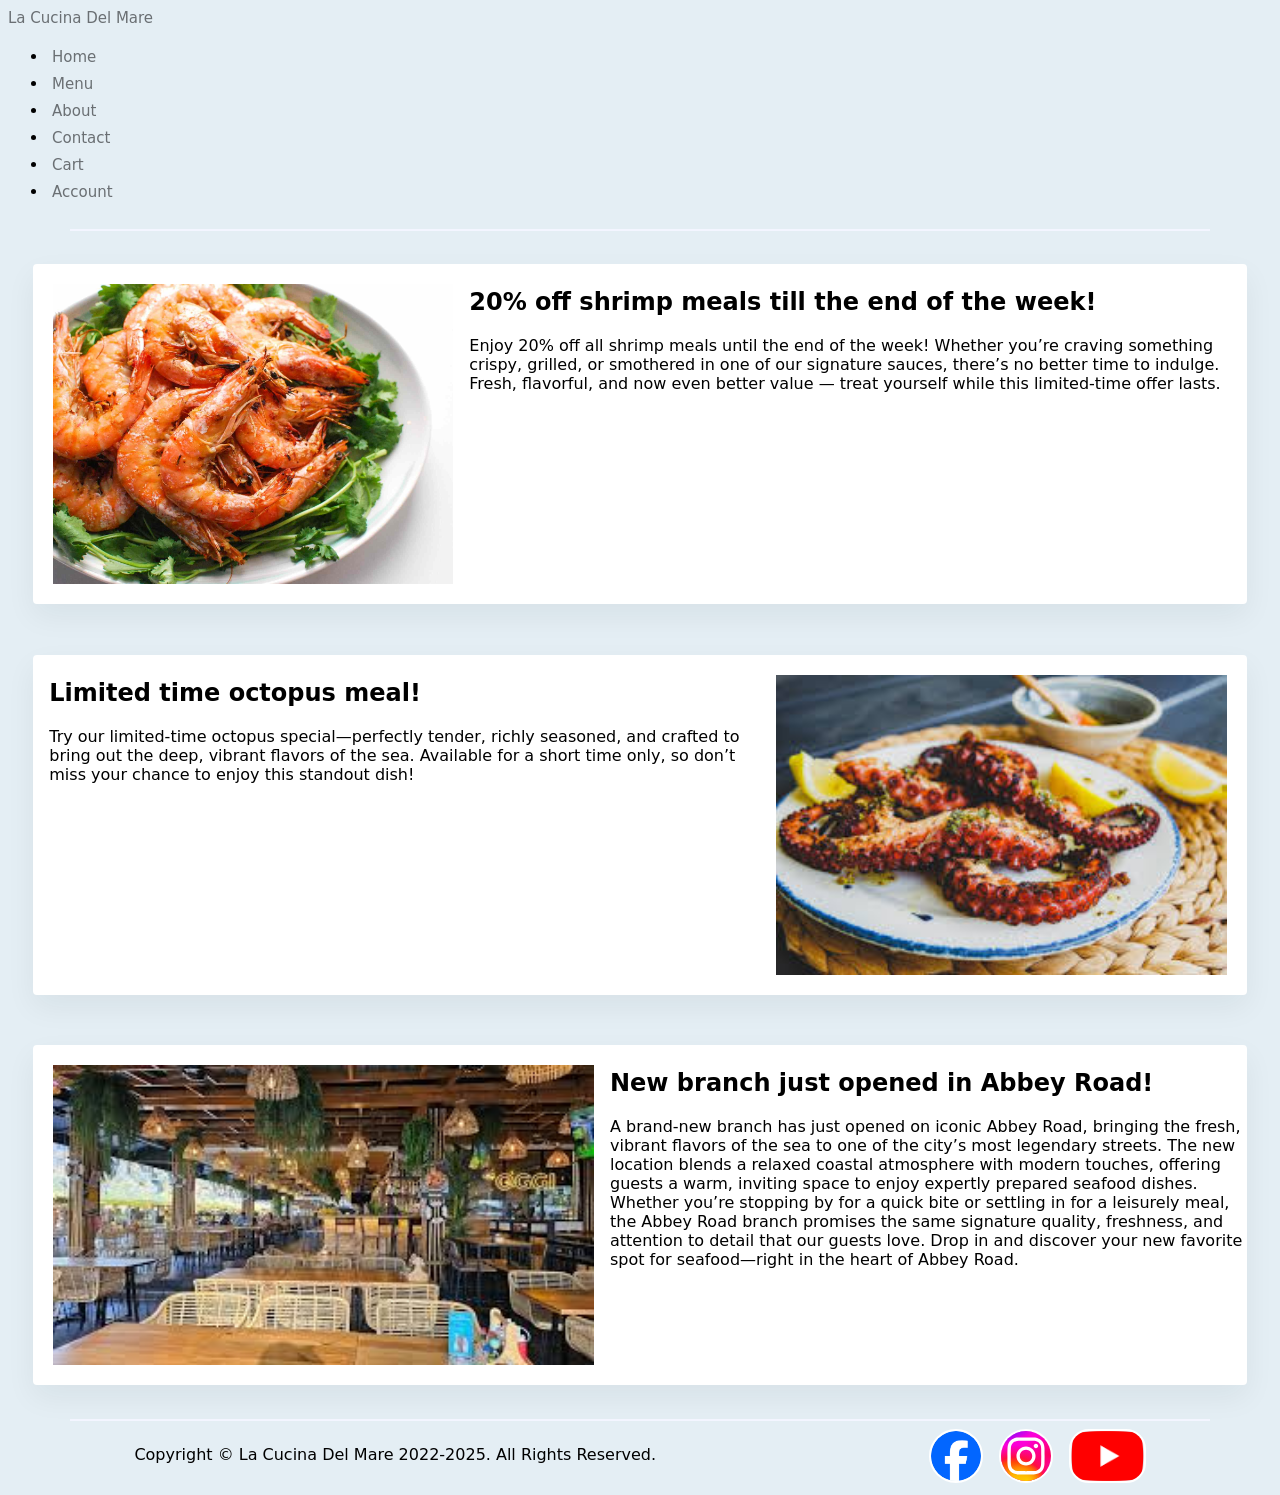
==== Pages/index.html @ c2605d42 "Adjust page directories" ====
<!DOCTYPE html>
<html lang="en">
  <head>
    <meta charset="UTF-8" />
    <meta name="viewport" content="width=device-width, initial-scale=1.0" />
    <title>La Cucina Del Mare</title>
    <link rel="icon" type="image/x-icon" href="../Assets/prawn.png" />
    <script src="../jquery-3.7.1.min.js.js"></script>
    <link rel="stylesheet" href="../Stylesheets/styleHome.css" />
    <script src="../Scripts/homePageScript.js"></script>
  </head>
  <body>
    <header class="alt-header" role="banner">
      <div class="alt-container">
        <a
          class="alt-logo"
          href="../Pages/index.html"
          aria-label="La Cucina Del Mare homepage"
          >La Cucina Del Mare</a
        >
        <nav class="alt-nav" role="navigation" aria-label="Main navigation">
          <ul>
            <li><a href="../Pages/index.html">Home</a></li>
            <li><a href="../Pages/Menu.html" class="active">Menu</a></li>
            <li><a href="../Pages/about-alt.html">About</a></li>
            <li><a href="../Pages/contact.html">Contact</a></li>
            <li><a href="../Pages/cart.php">Cart</a></li>
            <li><a href="../Pages/account.php">Account</a></li>
          </ul>
        </nav>
      </div>
    </header>
    <main>
      <hr class="top-main-seperator" />
      <!-- First Post -->
      <div class="post">
        <div class="img-div">
          <img src="../Assets/shrimp.jpg" class="content-img" width="100%" />
        </div>
        <div class="description">
          <h2>20% off shrimp meals till the end of the week!</h2>
          <p>
            Enjoy 20% off all shrimp meals until the end of the week! Whether
            you’re craving something crispy, grilled, or smothered in one of our
            signature sauces, there’s no better time to indulge. Fresh,
            flavorful, and now even better value — treat yourself while this
            limited-time offer lasts.
          </p>
        </div>
      </div>
      <!-- Second Post -->
      <div class="post">
        <div class="description shift-right">
          <h2>Limited time octopus meal!</h2>
          <p>
            Try our limited-time octopus special—perfectly tender, richly
            seasoned, and crafted to bring out the deep, vibrant flavors of the
            sea. Available for a short time only, so don’t miss your chance to
            enjoy this standout dish!
          </p>
        </div>
        <div class="img-div">
          <img
            src="../Assets/cooked_octo.jpg"
            class="content-img"
            width="100%"
          />
        </div>
      </div>
      <!-- Third Post -->
      <div class="post">
        <div class="img-div">
          <img
            src="../Assets/restaurant_img1.jpg"
            class="content-img"
            width="100%"
            id="photo1"
          />
          <img
            src="../Assets/restaurant_img2.jpg"
            class="content-img"
            width="100%"
            style="display: none"
            id="photo2"
          />
          <img
            src="../Assets/restaurant_img3.jpg"
            class="content-img"
            width="100%"
            style="display: none"
            id="photo3"
          />
        </div>
        <div class="description">
          <h2>New branch just opened in Abbey Road!</h2>
          <p>
            A brand-new branch has just opened on iconic Abbey Road, bringing
            the fresh, vibrant flavors of the sea to one of the city’s most
            legendary streets. The new location blends a relaxed coastal
            atmosphere with modern touches, offering guests a warm, inviting
            space to enjoy expertly prepared seafood dishes. Whether you’re
            stopping by for a quick bite or settling in for a leisurely meal,
            the Abbey Road branch promises the same signature quality,
            freshness, and attention to detail that our guests love. Drop in and
            discover your new favorite spot for seafood—right in the heart of
            Abbey Road.
          </p>
        </div>
      </div>
      <!---->
    </main>
    <hr />
    <footer>
      <p class="Copyright">
        Copyright © La Cucina Del Mare 2022-2025. All Rights Reserved.
      </p>
      <div class="social-media">
        <a href="https://www.facebook.com/" target="_blank"
          ><img src="../Assets/facebook.png" class="social-img"
        /></a>
        <a href="https://www.instagram.com/" target="_blank"
          ><img src="../Assets/Instagram_logo_2022.svg" class="social-img"
        /></a>
        <a href="https://www.youtube.com/" target="_blank"
          ><img
            src="../Assets/Youtube_logo.png"
            class="social-img"
            id="youtube"
        /></a>
      </div>
    </footer>
  </body>
</html>
---- Stylesheets/styleHome.css ----
:root{
    --primary: #0b5f8a;
    --accent: #ff8c42;
    --post-color: #ffffff;
    --bg: #e4eef4;
    --muted: #6a6f73;
    background-color: var(--bg);
}
body{
    font-family: system-ui, -apple-system, BlinkMacSystemFont, 'Segoe UI', Roboto, Oxygen, Ubuntu, Cantarell, 'Open Sans', 'Helvetica Neue', sans-serif;
}
.top{
    color: var(--primary); 
    display: flex;
    justify-content: space-between;
    padding: 2%;
    height: 40px;
    padding: 0 4%;
    margin: 12px 10%;
}
.logoTitle{
    min-width: 155px;
    display: flex;
    flex: 2;
}
.logo-img{
    height: 100%;
}
.navBar{
    display: block;
}
h1{
    font-size: 16px;
    margin-top: 18px;
    margin-bottom: 0px;
}
button{
    width: 75px;
    height: 75px;
}
hr{
    width: 90%;
    border-style: solid;
    border-color: #f3f5ff;
}
.post{
    flex: 1 1 auto;
    min-width: 80%;
    display: flex;
    flex-wrap: wrap;
    margin: 2%;
    justify-content: center;
    max-height: 600px;
    border-width: 4px;
    border-style: solid;
    border-color: var(--post-color);
    border-radius: 4px;
    background-color: var(--post-color);
    box-shadow: 0 12px 30px rgba(20,40,40,0.06);
}
.shift-right{
    margin-left: 12px;
}
.post img{
    height: 300px;
    margin: 12px;
    border-width: 4px;
    border-radius: 4px;
    border-style: solid;
    border-color: var(--post-color);

}
.description{
    flex:1;
    min-width: 35%;
}
.img-div{
    display: flex;

}
main{
    display: flex;
    flex-wrap: wrap;
}
nav{
    flex: 1;
}
.navBar{
    display: flex;
    list-style: none;
    justify-content: space-evenly;
    gap: 4px;
}
a{
    box-sizing: content-box;
    text-decoration: none;
    font-size: 15px;
    color: var(--muted);
}
li{
    padding: 4px;
    border-color: var(--bg);
    border-radius: 6px;
}
li:hover{
    border-color: rgba(11, 95, 138, 0.06);
    background-color: rgba(11, 95, 138, 0.06);
}
a:hover{
    color: var(--primary);
}
/*Highlights currently selected page*/
.cur-page{
    border-color: rgba(11, 95, 138, 0.06);
    background-color: rgba(11, 95, 138, 0.06);
}
.cur-page a{
    color: var(--primary);
}
@media (max-width: 700px) {
    .top{
        margin-left: 0;
    }
}
footer{
    margin: 0 10%;
    display: flex;
    justify-content: space-between;
}
.social-media{
    display: flex;
    gap: 16px;
}
.social-img{
    height: 50px;
    border-color: var(--post-color);
    border-width: 2px;
    border-style: solid;
    border-radius: 64px;
    position: relative;
}
#youtube{
    border-radius: 20px;
}
:root {
    /* colors Zyad chose
  --primary: #0b5f8a; /* deep sea blue */
  /*--accent: #ff8c42; /* coral */
  /*--muted: #6a6f73;
  --surface: #ffffff;
  --card-radius: 14px;
  */
}
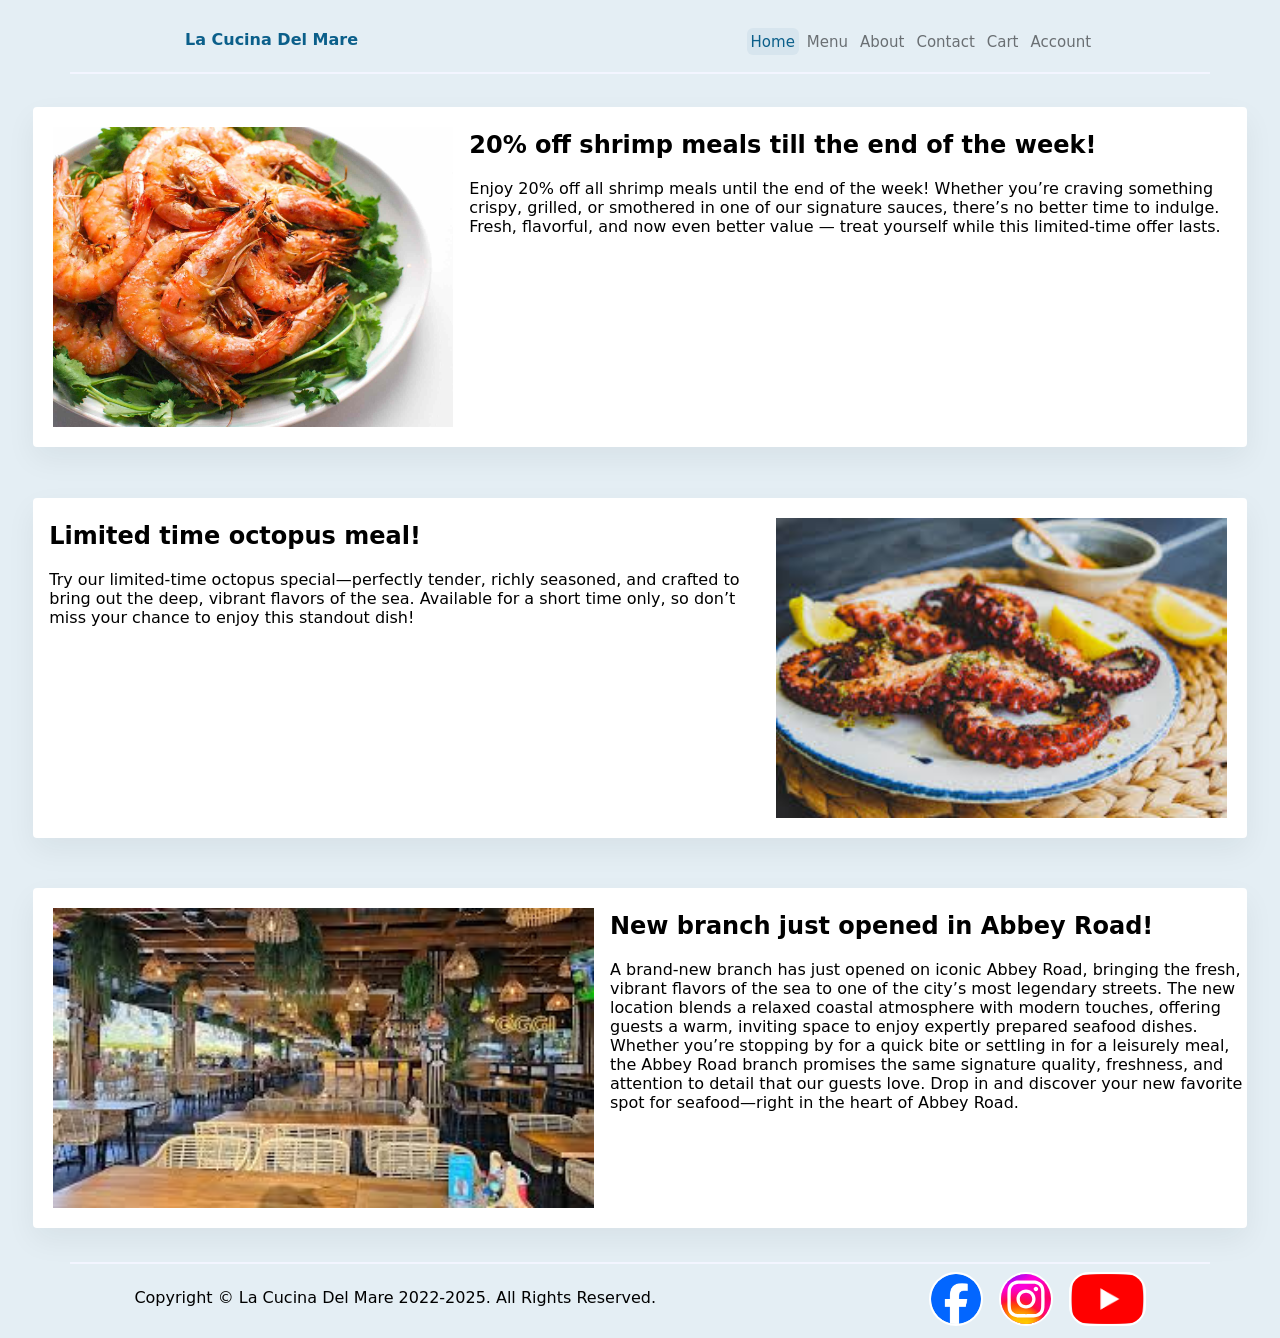
==== commit ddf26a03: "modified index.html" ====
--- a/Pages/index.html
+++ b/Pages/index.html
@@ -1,133 +1,82 @@
 <!DOCTYPE html>
 <html lang="en">
-  <head>
-    <meta charset="UTF-8" />
-    <meta name="viewport" content="width=device-width, initial-scale=1.0" />
+<head>
+    <meta charset="UTF-8">
+    <meta name="viewport" content="width=device-width, initial-scale=1.0">
     <title>La Cucina Del Mare</title>
-    <link rel="icon" type="image/x-icon" href="../Assets/prawn.png" />
+    <link rel="icon" type="image/x-icon" href="../Assets/prawn.png">
     <script src="../jquery-3.7.1.min.js.js"></script>
-    <link rel="stylesheet" href="../Stylesheets/styleHome.css" />
+    <link rel="stylesheet" href="../Stylesheets/styleHome.css">
     <script src="../Scripts/homePageScript.js"></script>
-  </head>
-  <body>
-    <header class="alt-header" role="banner">
-      <div class="alt-container">
-        <a
-          class="alt-logo"
-          href="../Pages/index.html"
-          aria-label="La Cucina Del Mare homepage"
-          >La Cucina Del Mare</a
-        >
-        <nav class="alt-nav" role="navigation" aria-label="Main navigation">
-          <ul>
-            <li><a href="../Pages/index.html">Home</a></li>
-            <li><a href="../Pages/Menu.html" class="active">Menu</a></li>
-            <li><a href="../Pages/about-alt.html">About</a></li>
-            <li><a href="../Pages/contact.html">Contact</a></li>
-            <li><a href="../Pages/cart.php">Cart</a></li>
-            <li><a href="../Pages/account.php">Account</a></li>
-          </ul>
+</head>
+<body>
+    <header>
+        <div class="top">
+            <div class="logoTitle">
+                <h1>La Cucina Del Mare</h1>
+            </div>
+        <nav>
+        <ul class="navBar">
+            <li class="cur-page"><a href="">Home</a></li>
+            <li><a href="Menu.html">Menu</a></li>
+            <li><a href="about-alt.html">About</a></li>
+            <li><a href="contact.html">Contact</a></li>
+            <li><a href="cart.php">Cart</a></li>
+            <li><a href="account.php">Account</a></li>
+        </ul>  
         </nav>
-      </div>
+        </div>
     </header>
     <main>
-      <hr class="top-main-seperator" />
-      <!-- First Post -->
-      <div class="post">
-        <div class="img-div">
-          <img src="../Assets/shrimp.jpg" class="content-img" width="100%" />
+        <hr class="top-main-seperator">
+        <!-- First Post -->
+        <div class="post">
+            <div class="img-div">
+            <img src="../Assets/shrimp.jpg" class="content-img" width="100%">
+            </div>
+                <div class="description">
+                <h2>20% off shrimp meals till the end of the week!</h2>
+                <p>
+                    Enjoy 20% off all shrimp meals until the end of the week! Whether you’re craving something crispy, grilled, or smothered in one of our signature sauces, there’s no better time to indulge. Fresh, flavorful, and now even better value — treat yourself while this limited-time offer lasts.
+                </p>
+                </div>
         </div>
-        <div class="description">
-          <h2>20% off shrimp meals till the end of the week!</h2>
-          <p>
-            Enjoy 20% off all shrimp meals until the end of the week! Whether
-            you’re craving something crispy, grilled, or smothered in one of our
-            signature sauces, there’s no better time to indulge. Fresh,
-            flavorful, and now even better value — treat yourself while this
-            limited-time offer lasts.
-          </p>
+        <!-- Second Post -->
+        <div class="post">
+            <div class="description shift-right">
+                <h2>Limited time octopus meal!</h2>
+                <p>Try our limited-time octopus special—perfectly tender, richly seasoned, and crafted to bring out the deep, vibrant flavors of the sea. Available for a short time only, so don’t miss your chance to enjoy this standout dish!
+                </p>
+            </div>  
+            <div class="img-div">
+            <img src="../Assets/cooked_octo.jpg" class="content-img" width="100%">
+            </div>
         </div>
-      </div>
-      <!-- Second Post -->
-      <div class="post">
-        <div class="description shift-right">
-          <h2>Limited time octopus meal!</h2>
-          <p>
-            Try our limited-time octopus special—perfectly tender, richly
-            seasoned, and crafted to bring out the deep, vibrant flavors of the
-            sea. Available for a short time only, so don’t miss your chance to
-            enjoy this standout dish!
-          </p>
+        <!-- Third Post -->
+            <div class="post">
+            <div class="img-div">        
+            <img src="../Assets/restaurant_img1.jpg" class="content-img" width="100%" id="photo1">
+            <img src="../Assets/restaurant_img2.jpg" class="content-img" width="100%" style="display: none;"
+            id="photo2">
+            <img src="../Assets/restaurant_img3.jpg" class="content-img" width="100%" style="display: none;"
+            id="photo3">
+            </div>
+                <div class="description">
+                    <h2>New branch just opened in Abbey Road!</h2>
+                    <p>A brand-new branch has just opened on iconic Abbey Road, bringing the fresh, vibrant flavors of the sea to one of the city’s most legendary streets. The new location blends a relaxed coastal atmosphere with modern touches, offering guests a warm, inviting space to enjoy expertly prepared seafood dishes. Whether you’re stopping by for a quick bite or settling in for a leisurely meal, the Abbey Road branch promises the same signature quality, freshness, and attention to detail that our guests love. Drop in and discover your new favorite spot for seafood—right in the heart of Abbey Road.
+                    </p>
+                </div>
         </div>
-        <div class="img-div">
-          <img
-            src="../Assets/cooked_octo.jpg"
-            class="content-img"
-            width="100%"
-          />
+        <!---->
+    </main>
+    <hr>
+    <footer>
+        <p class="Copyright">Copyright © La Cucina Del Mare 2022-2025. All Rights Reserved.</p>
+        <div class="social-media">
+            <a href="https://www.facebook.com/" target="_blank"><img src="../Assets/facebook.png" class="social-img"></a>
+            <a href="https://www.instagram.com/" target="_blank"><img src="../Assets/Instagram_logo_2022.svg" class="social-img"></a>
+            <a href="https://www.youtube.com/" target="_blank"><img src="../Assets/Youtube_logo.png" class="social-img" id="youtube"></a>            
         </div>
-      </div>
-      <!-- Third Post -->
-      <div class="post">
-        <div class="img-div">
-          <img
-            src="../Assets/restaurant_img1.jpg"
-            class="content-img"
-            width="100%"
-            id="photo1"
-          />
-          <img
-            src="../Assets/restaurant_img2.jpg"
-            class="content-img"
-            width="100%"
-            style="display: none"
-            id="photo2"
-          />
-          <img
-            src="../Assets/restaurant_img3.jpg"
-            class="content-img"
-            width="100%"
-            style="display: none"
-            id="photo3"
-          />
-        </div>
-        <div class="description">
-          <h2>New branch just opened in Abbey Road!</h2>
-          <p>
-            A brand-new branch has just opened on iconic Abbey Road, bringing
-            the fresh, vibrant flavors of the sea to one of the city’s most
-            legendary streets. The new location blends a relaxed coastal
-            atmosphere with modern touches, offering guests a warm, inviting
-            space to enjoy expertly prepared seafood dishes. Whether you’re
-            stopping by for a quick bite or settling in for a leisurely meal,
-            the Abbey Road branch promises the same signature quality,
-            freshness, and attention to detail that our guests love. Drop in and
-            discover your new favorite spot for seafood—right in the heart of
-            Abbey Road.
-          </p>
-        </div>
-      </div>
-      <!---->
-    </main>
-    <hr />
-    <footer>
-      <p class="Copyright">
-        Copyright © La Cucina Del Mare 2022-2025. All Rights Reserved.
-      </p>
-      <div class="social-media">
-        <a href="https://www.facebook.com/" target="_blank"
-          ><img src="../Assets/facebook.png" class="social-img"
-        /></a>
-        <a href="https://www.instagram.com/" target="_blank"
-          ><img src="../Assets/Instagram_logo_2022.svg" class="social-img"
-        /></a>
-        <a href="https://www.youtube.com/" target="_blank"
-          ><img
-            src="../Assets/Youtube_logo.png"
-            class="social-img"
-            id="youtube"
-        /></a>
-      </div>
     </footer>
-  </body>
-</html>
+</body>
+</html>
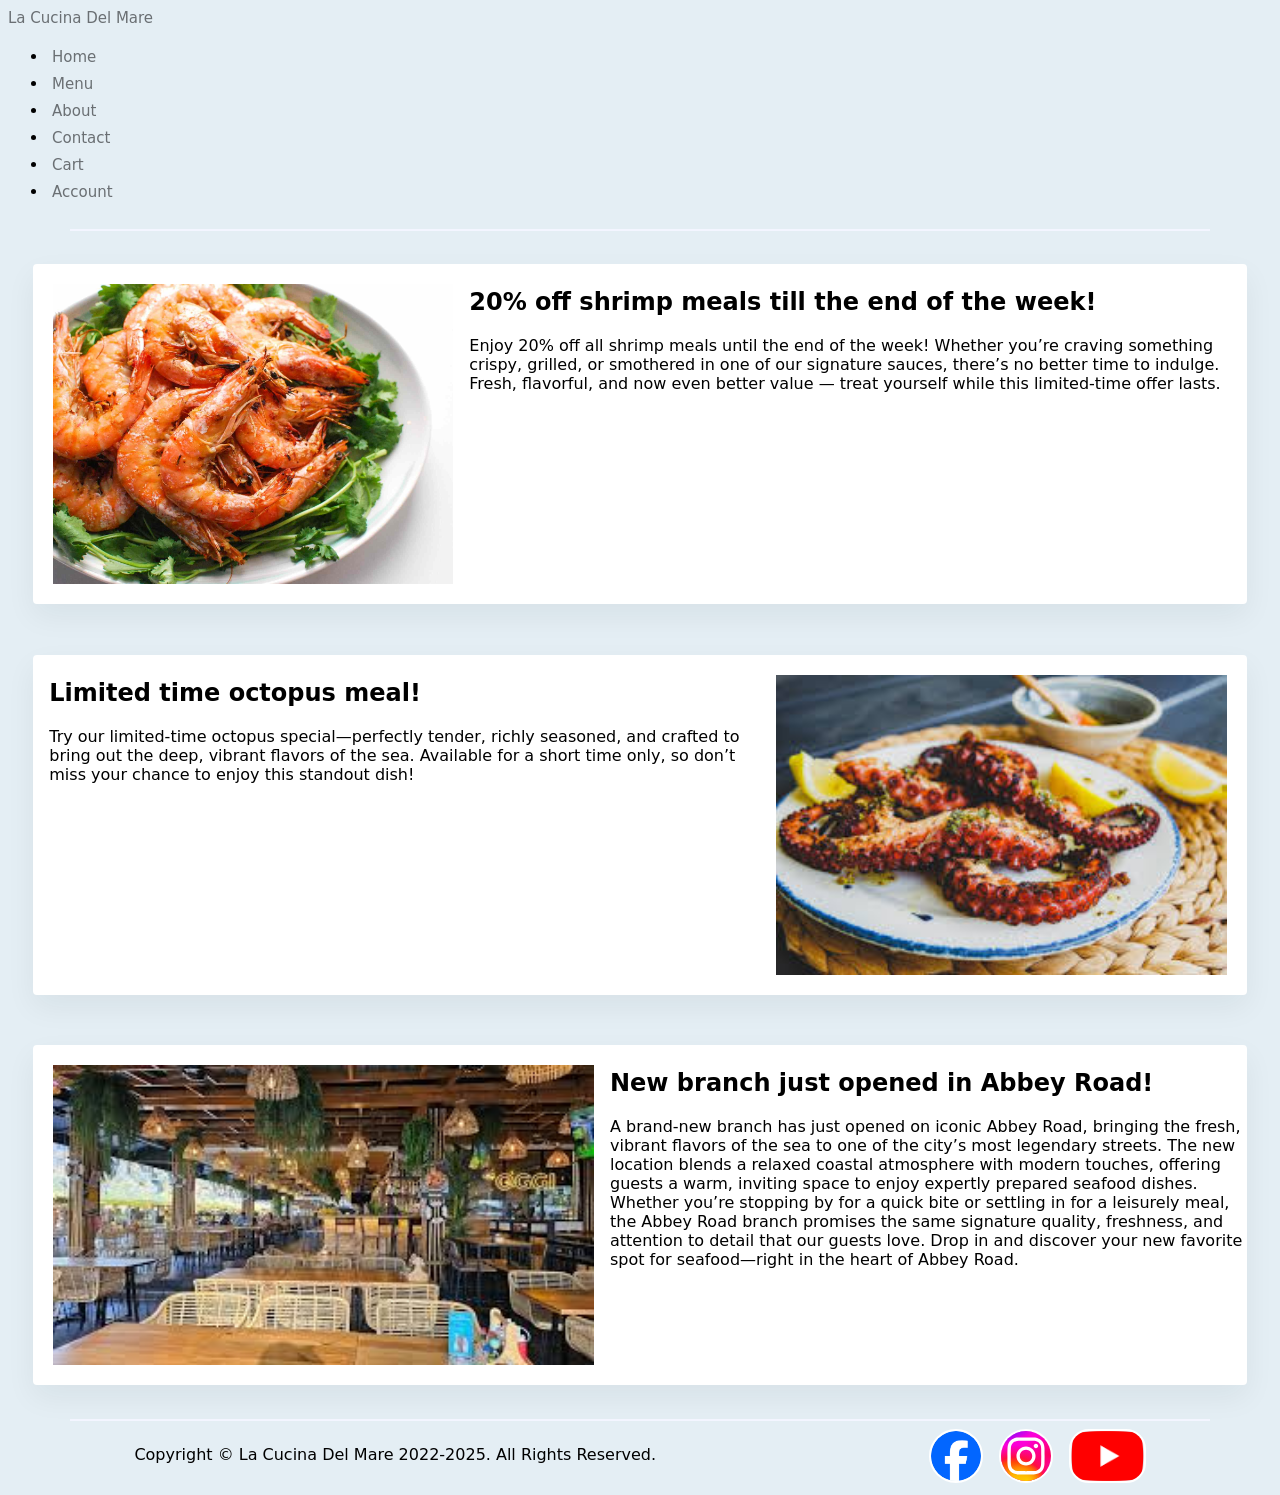
==== commit ae17d95b: "No Changes" ====
--- a/Pages/index.html
+++ b/Pages/index.html
@@ -1,82 +1,133 @@
 <!DOCTYPE html>
 <html lang="en">
-<head>
-    <meta charset="UTF-8">
-    <meta name="viewport" content="width=device-width, initial-scale=1.0">
+  <head>
+    <meta charset="UTF-8" />
+    <meta name="viewport" content="width=device-width, initial-scale=1.0" />
     <title>La Cucina Del Mare</title>
-    <link rel="icon" type="image/x-icon" href="../Assets/prawn.png">
+    <link rel="icon" type="image/x-icon" href="../Assets/prawn.png" />
     <script src="../jquery-3.7.1.min.js.js"></script>
-    <link rel="stylesheet" href="../Stylesheets/styleHome.css">
+    <link rel="stylesheet" href="../Stylesheets/styleHome.css" />
     <script src="../Scripts/homePageScript.js"></script>
-</head>
-<body>
-    <header>
-        <div class="top">
-            <div class="logoTitle">
-                <h1>La Cucina Del Mare</h1>
-            </div>
-        <nav>
-        <ul class="navBar">
-            <li class="cur-page"><a href="">Home</a></li>
-            <li><a href="Menu.html">Menu</a></li>
-            <li><a href="about-alt.html">About</a></li>
-            <li><a href="contact.html">Contact</a></li>
-            <li><a href="cart.php">Cart</a></li>
-            <li><a href="account.php">Account</a></li>
-        </ul>  
+  </head>
+  <body>
+    <header class="alt-header" role="banner">
+      <div class="alt-container">
+        <a
+          class="alt-logo"
+          href="../Pages/index.html"
+          aria-label="La Cucina Del Mare homepage"
+          >La Cucina Del Mare</a
+        >
+        <nav class="alt-nav" role="navigation" aria-label="Main navigation">
+          <ul>
+            <li><a href="../Pages/index.html">Home</a></li>
+            <li><a href="../Pages/Menu.html">Menu</a></li>
+            <li><a href="../Pages/about-alt.html">About</a></li>
+            <li><a href="../Pages/contact.html">Contact</a></li>
+            <li><a href="../Pages/cart.php">Cart</a></li>
+            <li><a href="../Pages/account.php">Account</a></li>
+          </ul>
         </nav>
-        </div>
+      </div>
     </header>
     <main>
-        <hr class="top-main-seperator">
-        <!-- First Post -->
-        <div class="post">
-            <div class="img-div">
-            <img src="../Assets/shrimp.jpg" class="content-img" width="100%">
-            </div>
-                <div class="description">
-                <h2>20% off shrimp meals till the end of the week!</h2>
-                <p>
-                    Enjoy 20% off all shrimp meals until the end of the week! Whether you’re craving something crispy, grilled, or smothered in one of our signature sauces, there’s no better time to indulge. Fresh, flavorful, and now even better value — treat yourself while this limited-time offer lasts.
-                </p>
-                </div>
+      <hr class="top-main-seperator" />
+      <!-- First Post -->
+      <div class="post">
+        <div class="img-div">
+          <img src="../Assets/shrimp.jpg" class="content-img" width="100%" />
         </div>
-        <!-- Second Post -->
-        <div class="post">
-            <div class="description shift-right">
-                <h2>Limited time octopus meal!</h2>
-                <p>Try our limited-time octopus special—perfectly tender, richly seasoned, and crafted to bring out the deep, vibrant flavors of the sea. Available for a short time only, so don’t miss your chance to enjoy this standout dish!
-                </p>
-            </div>  
-            <div class="img-div">
-            <img src="../Assets/cooked_octo.jpg" class="content-img" width="100%">
-            </div>
+        <div class="description">
+          <h2>20% off shrimp meals till the end of the week!</h2>
+          <p>
+            Enjoy 20% off all shrimp meals until the end of the week! Whether
+            you’re craving something crispy, grilled, or smothered in one of our
+            signature sauces, there’s no better time to indulge. Fresh,
+            flavorful, and now even better value — treat yourself while this
+            limited-time offer lasts.
+          </p>
         </div>
-        <!-- Third Post -->
-            <div class="post">
-            <div class="img-div">        
-            <img src="../Assets/restaurant_img1.jpg" class="content-img" width="100%" id="photo1">
-            <img src="../Assets/restaurant_img2.jpg" class="content-img" width="100%" style="display: none;"
-            id="photo2">
-            <img src="../Assets/restaurant_img3.jpg" class="content-img" width="100%" style="display: none;"
-            id="photo3">
-            </div>
-                <div class="description">
-                    <h2>New branch just opened in Abbey Road!</h2>
-                    <p>A brand-new branch has just opened on iconic Abbey Road, bringing the fresh, vibrant flavors of the sea to one of the city’s most legendary streets. The new location blends a relaxed coastal atmosphere with modern touches, offering guests a warm, inviting space to enjoy expertly prepared seafood dishes. Whether you’re stopping by for a quick bite or settling in for a leisurely meal, the Abbey Road branch promises the same signature quality, freshness, and attention to detail that our guests love. Drop in and discover your new favorite spot for seafood—right in the heart of Abbey Road.
-                    </p>
-                </div>
+      </div>
+      <!-- Second Post -->
+      <div class="post">
+        <div class="description shift-right">
+          <h2>Limited time octopus meal!</h2>
+          <p>
+            Try our limited-time octopus special—perfectly tender, richly
+            seasoned, and crafted to bring out the deep, vibrant flavors of the
+            sea. Available for a short time only, so don’t miss your chance to
+            enjoy this standout dish!
+          </p>
         </div>
-        <!---->
+        <div class="img-div">
+          <img
+            src="../Assets/cooked_octo.jpg"
+            class="content-img"
+            width="100%"
+          />
+        </div>
+      </div>
+      <!-- Third Post -->
+      <div class="post">
+        <div class="img-div">
+          <img
+            src="../Assets/restaurant_img1.jpg"
+            class="content-img"
+            width="100%"
+            id="photo1"
+          />
+          <img
+            src="../Assets/restaurant_img2.jpg"
+            class="content-img"
+            width="100%"
+            style="display: none"
+            id="photo2"
+          />
+          <img
+            src="../Assets/restaurant_img3.jpg"
+            class="content-img"
+            width="100%"
+            style="display: none"
+            id="photo3"
+          />
+        </div>
+        <div class="description">
+          <h2>New branch just opened in Abbey Road!</h2>
+          <p>
+            A brand-new branch has just opened on iconic Abbey Road, bringing
+            the fresh, vibrant flavors of the sea to one of the city’s most
+            legendary streets. The new location blends a relaxed coastal
+            atmosphere with modern touches, offering guests a warm, inviting
+            space to enjoy expertly prepared seafood dishes. Whether you’re
+            stopping by for a quick bite or settling in for a leisurely meal,
+            the Abbey Road branch promises the same signature quality,
+            freshness, and attention to detail that our guests love. Drop in and
+            discover your new favorite spot for seafood—right in the heart of
+            Abbey Road.
+          </p>
+        </div>
+      </div>
+      <!---->
     </main>
-    <hr>
+    <hr />
     <footer>
-        <p class="Copyright">Copyright © La Cucina Del Mare 2022-2025. All Rights Reserved.</p>
-        <div class="social-media">
-            <a href="https://www.facebook.com/" target="_blank"><img src="../Assets/facebook.png" class="social-img"></a>
-            <a href="https://www.instagram.com/" target="_blank"><img src="../Assets/Instagram_logo_2022.svg" class="social-img"></a>
-            <a href="https://www.youtube.com/" target="_blank"><img src="../Assets/Youtube_logo.png" class="social-img" id="youtube"></a>            
-        </div>
+      <p class="Copyright">
+        Copyright © La Cucina Del Mare 2022-2025. All Rights Reserved.
+      </p>
+      <div class="social-media">
+        <a href="https://www.facebook.com/" target="_blank"
+          ><img src="../Assets/facebook.png" class="social-img"
+        /></a>
+        <a href="https://www.instagram.com/" target="_blank"
+          ><img src="../Assets/Instagram_logo_2022.svg" class="social-img"
+        /></a>
+        <a href="https://www.youtube.com/" target="_blank"
+          ><img
+            src="../Assets/Youtube_logo.png"
+            class="social-img"
+            id="youtube"
+        /></a>
+      </div>
     </footer>
-</body>
-</html>+  </body>
+</html>
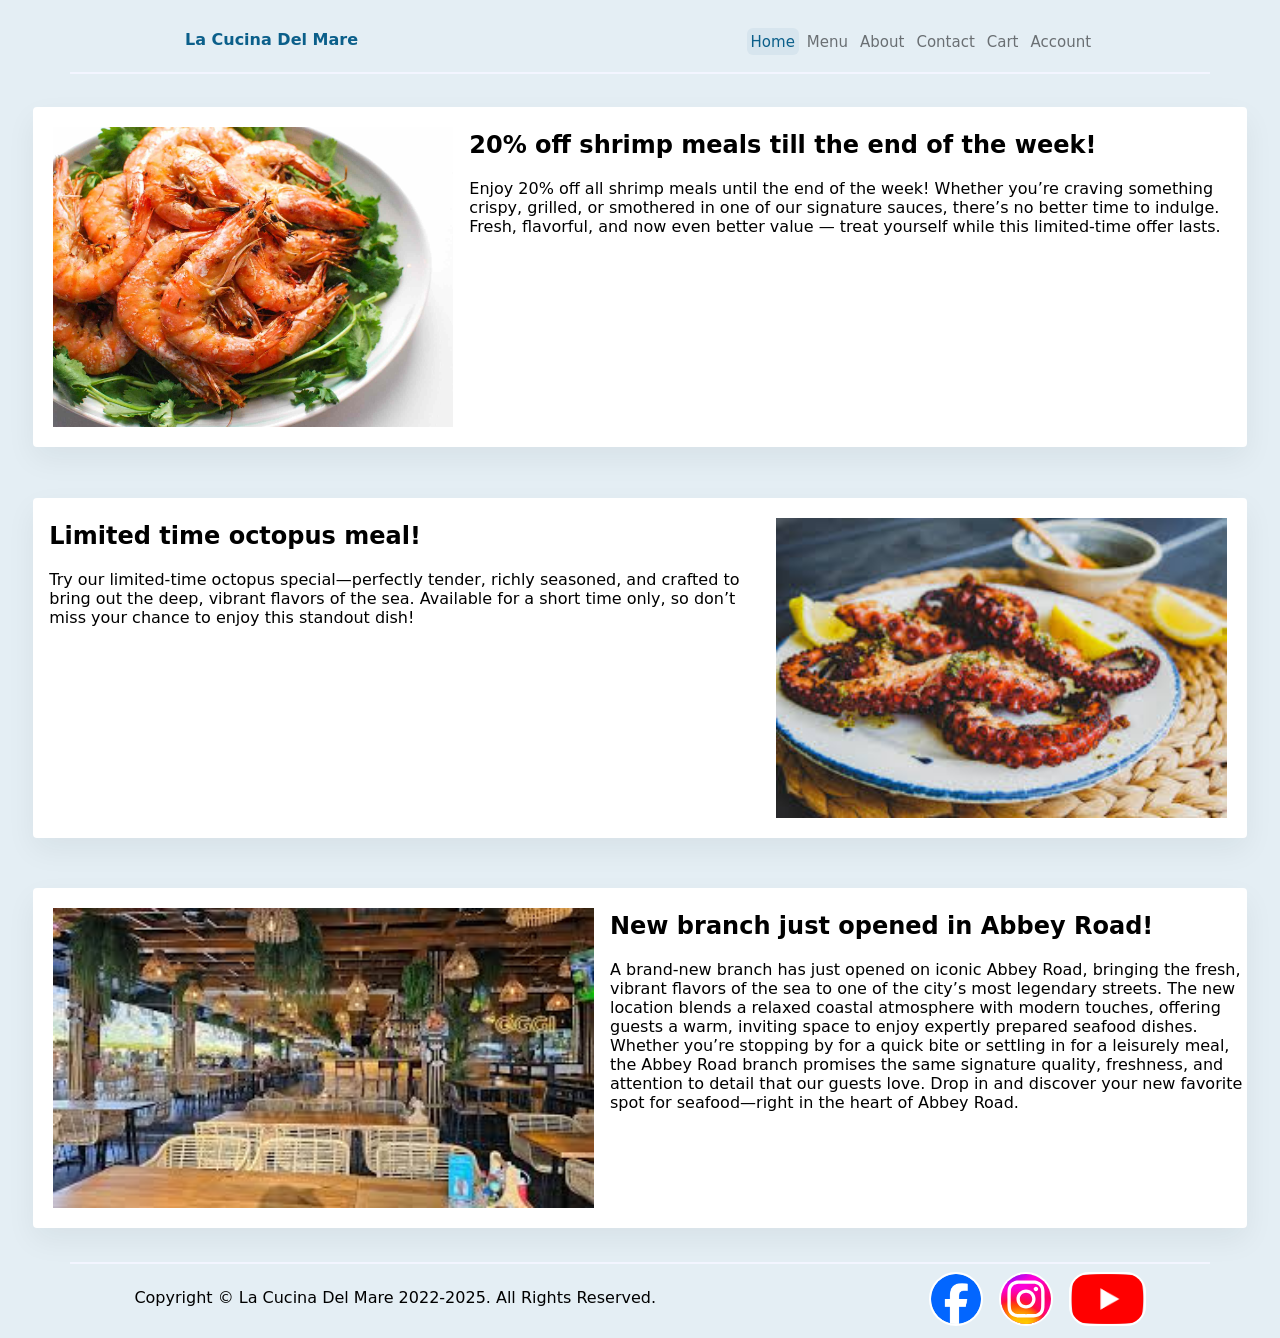
==== commit 5718640e: "working on admin cart page" ====
--- a/Pages/index.html
+++ b/Pages/index.html
@@ -1,133 +1,82 @@
 <!DOCTYPE html>
 <html lang="en">
-  <head>
-    <meta charset="UTF-8" />
-    <meta name="viewport" content="width=device-width, initial-scale=1.0" />
+<head>
+    <meta charset="UTF-8">
+    <meta name="viewport" content="width=device-width, initial-scale=1.0">
     <title>La Cucina Del Mare</title>
-    <link rel="icon" type="image/x-icon" href="../Assets/prawn.png" />
+    <link rel="icon" type="image/x-icon" href="../Assets/prawn.png">
     <script src="../jquery-3.7.1.min.js.js"></script>
-    <link rel="stylesheet" href="../Stylesheets/styleHome.css" />
+    <link rel="stylesheet" href="../Stylesheets/styleHome.css">
     <script src="../Scripts/homePageScript.js"></script>
-  </head>
-  <body>
-    <header class="alt-header" role="banner">
-      <div class="alt-container">
-        <a
-          class="alt-logo"
-          href="../Pages/index.html"
-          aria-label="La Cucina Del Mare homepage"
-          >La Cucina Del Mare</a
-        >
-        <nav class="alt-nav" role="navigation" aria-label="Main navigation">
-          <ul>
-            <li><a href="../Pages/index.html">Home</a></li>
-            <li><a href="../Pages/Menu.html">Menu</a></li>
-            <li><a href="../Pages/about-alt.html">About</a></li>
-            <li><a href="../Pages/contact.html">Contact</a></li>
-            <li><a href="../Pages/cart.php">Cart</a></li>
-            <li><a href="../Pages/account.php">Account</a></li>
-          </ul>
+</head>
+<body>
+    <header>
+        <div class="top">
+            <div class="logoTitle">
+                <h1>La Cucina Del Mare</h1>
+            </div>
+        <nav>
+        <ul class="navBar">
+            <li class="cur-page"><a href="">Home</a></li>
+            <li><a href="Menu.php">Menu</a></li>
+            <li><a href="about-alt.html">About</a></li>
+            <li><a href="contact.html">Contact</a></li>
+            <li><a href="cart.php">Cart</a></li>
+            <li><a href="account.php">Account</a></li>
+        </ul>  
         </nav>
-      </div>
+        </div>
     </header>
     <main>
-      <hr class="top-main-seperator" />
-      <!-- First Post -->
-      <div class="post">
-        <div class="img-div">
-          <img src="../Assets/shrimp.jpg" class="content-img" width="100%" />
+        <hr class="top-main-seperator">
+        <!-- First Post -->
+        <div class="post">
+            <div class="img-div">
+            <img src="../Assets/shrimp.jpg" class="content-img" width="100%">
+            </div>
+                <div class="description">
+                <h2>20% off shrimp meals till the end of the week!</h2>
+                <p>
+                    Enjoy 20% off all shrimp meals until the end of the week! Whether you’re craving something crispy, grilled, or smothered in one of our signature sauces, there’s no better time to indulge. Fresh, flavorful, and now even better value — treat yourself while this limited-time offer lasts.
+                </p>
+                </div>
         </div>
-        <div class="description">
-          <h2>20% off shrimp meals till the end of the week!</h2>
-          <p>
-            Enjoy 20% off all shrimp meals until the end of the week! Whether
-            you’re craving something crispy, grilled, or smothered in one of our
-            signature sauces, there’s no better time to indulge. Fresh,
-            flavorful, and now even better value — treat yourself while this
-            limited-time offer lasts.
-          </p>
+        <!-- Second Post -->
+        <div class="post">
+            <div class="description shift-right">
+                <h2>Limited time octopus meal!</h2>
+                <p>Try our limited-time octopus special—perfectly tender, richly seasoned, and crafted to bring out the deep, vibrant flavors of the sea. Available for a short time only, so don’t miss your chance to enjoy this standout dish!
+                </p>
+            </div>  
+            <div class="img-div">
+            <img src="../Assets/cooked_octo.jpg" class="content-img" width="100%">
+            </div>
         </div>
-      </div>
-      <!-- Second Post -->
-      <div class="post">
-        <div class="description shift-right">
-          <h2>Limited time octopus meal!</h2>
-          <p>
-            Try our limited-time octopus special—perfectly tender, richly
-            seasoned, and crafted to bring out the deep, vibrant flavors of the
-            sea. Available for a short time only, so don’t miss your chance to
-            enjoy this standout dish!
-          </p>
+        <!-- Third Post -->
+            <div class="post">
+            <div class="img-div">        
+            <img src="../Assets/restaurant_img1.jpg" class="content-img" width="100%" id="photo1">
+            <img src="../Assets/restaurant_img2.jpg" class="content-img" width="100%" style="display: none;"
+            id="photo2">
+            <img src="../Assets/restaurant_img3.jpg" class="content-img" width="100%" style="display: none;"
+            id="photo3">
+            </div>
+                <div class="description">
+                    <h2>New branch just opened in Abbey Road!</h2>
+                    <p>A brand-new branch has just opened on iconic Abbey Road, bringing the fresh, vibrant flavors of the sea to one of the city’s most legendary streets. The new location blends a relaxed coastal atmosphere with modern touches, offering guests a warm, inviting space to enjoy expertly prepared seafood dishes. Whether you’re stopping by for a quick bite or settling in for a leisurely meal, the Abbey Road branch promises the same signature quality, freshness, and attention to detail that our guests love. Drop in and discover your new favorite spot for seafood—right in the heart of Abbey Road.
+                    </p>
+                </div>
         </div>
-        <div class="img-div">
-          <img
-            src="../Assets/cooked_octo.jpg"
-            class="content-img"
-            width="100%"
-          />
+        <!---->
+    </main>
+    <hr>
+    <footer>
+        <p class="Copyright">Copyright © La Cucina Del Mare 2022-2025. All Rights Reserved.</p>
+        <div class="social-media">
+            <a href="https://www.facebook.com/" target="_blank"><img src="../Assets/facebook.png" class="social-img"></a>
+            <a href="https://www.instagram.com/" target="_blank"><img src="../Assets/Instagram_logo_2022.svg" class="social-img"></a>
+            <a href="https://www.youtube.com/" target="_blank"><img src="../Assets/Youtube_logo.png" class="social-img" id="youtube"></a>            
         </div>
-      </div>
-      <!-- Third Post -->
-      <div class="post">
-        <div class="img-div">
-          <img
-            src="../Assets/restaurant_img1.jpg"
-            class="content-img"
-            width="100%"
-            id="photo1"
-          />
-          <img
-            src="../Assets/restaurant_img2.jpg"
-            class="content-img"
-            width="100%"
-            style="display: none"
-            id="photo2"
-          />
-          <img
-            src="../Assets/restaurant_img3.jpg"
-            class="content-img"
-            width="100%"
-            style="display: none"
-            id="photo3"
-          />
-        </div>
-        <div class="description">
-          <h2>New branch just opened in Abbey Road!</h2>
-          <p>
-            A brand-new branch has just opened on iconic Abbey Road, bringing
-            the fresh, vibrant flavors of the sea to one of the city’s most
-            legendary streets. The new location blends a relaxed coastal
-            atmosphere with modern touches, offering guests a warm, inviting
-            space to enjoy expertly prepared seafood dishes. Whether you’re
-            stopping by for a quick bite or settling in for a leisurely meal,
-            the Abbey Road branch promises the same signature quality,
-            freshness, and attention to detail that our guests love. Drop in and
-            discover your new favorite spot for seafood—right in the heart of
-            Abbey Road.
-          </p>
-        </div>
-      </div>
-      <!---->
-    </main>
-    <hr />
-    <footer>
-      <p class="Copyright">
-        Copyright © La Cucina Del Mare 2022-2025. All Rights Reserved.
-      </p>
-      <div class="social-media">
-        <a href="https://www.facebook.com/" target="_blank"
-          ><img src="../Assets/facebook.png" class="social-img"
-        /></a>
-        <a href="https://www.instagram.com/" target="_blank"
-          ><img src="../Assets/Instagram_logo_2022.svg" class="social-img"
-        /></a>
-        <a href="https://www.youtube.com/" target="_blank"
-          ><img
-            src="../Assets/Youtube_logo.png"
-            class="social-img"
-            id="youtube"
-        /></a>
-      </div>
     </footer>
-  </body>
-</html>
+</body>
+</html>
